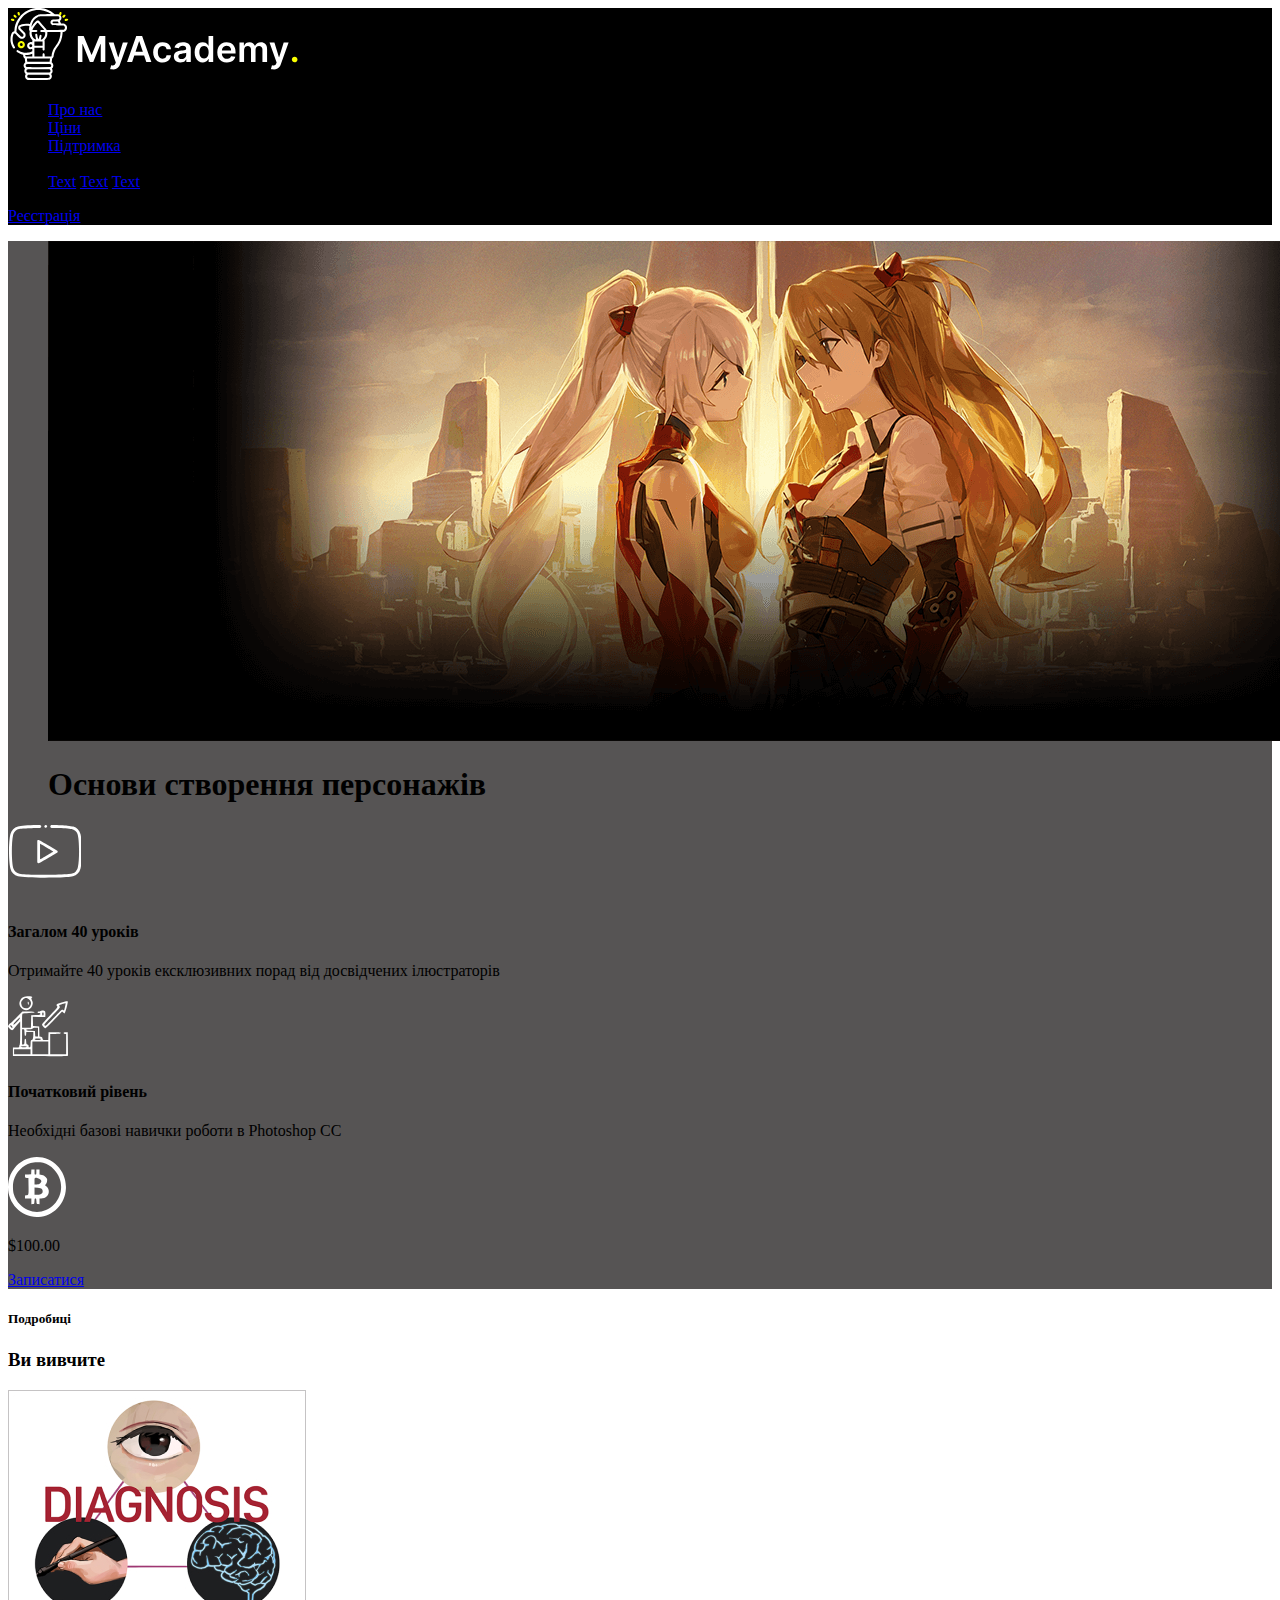
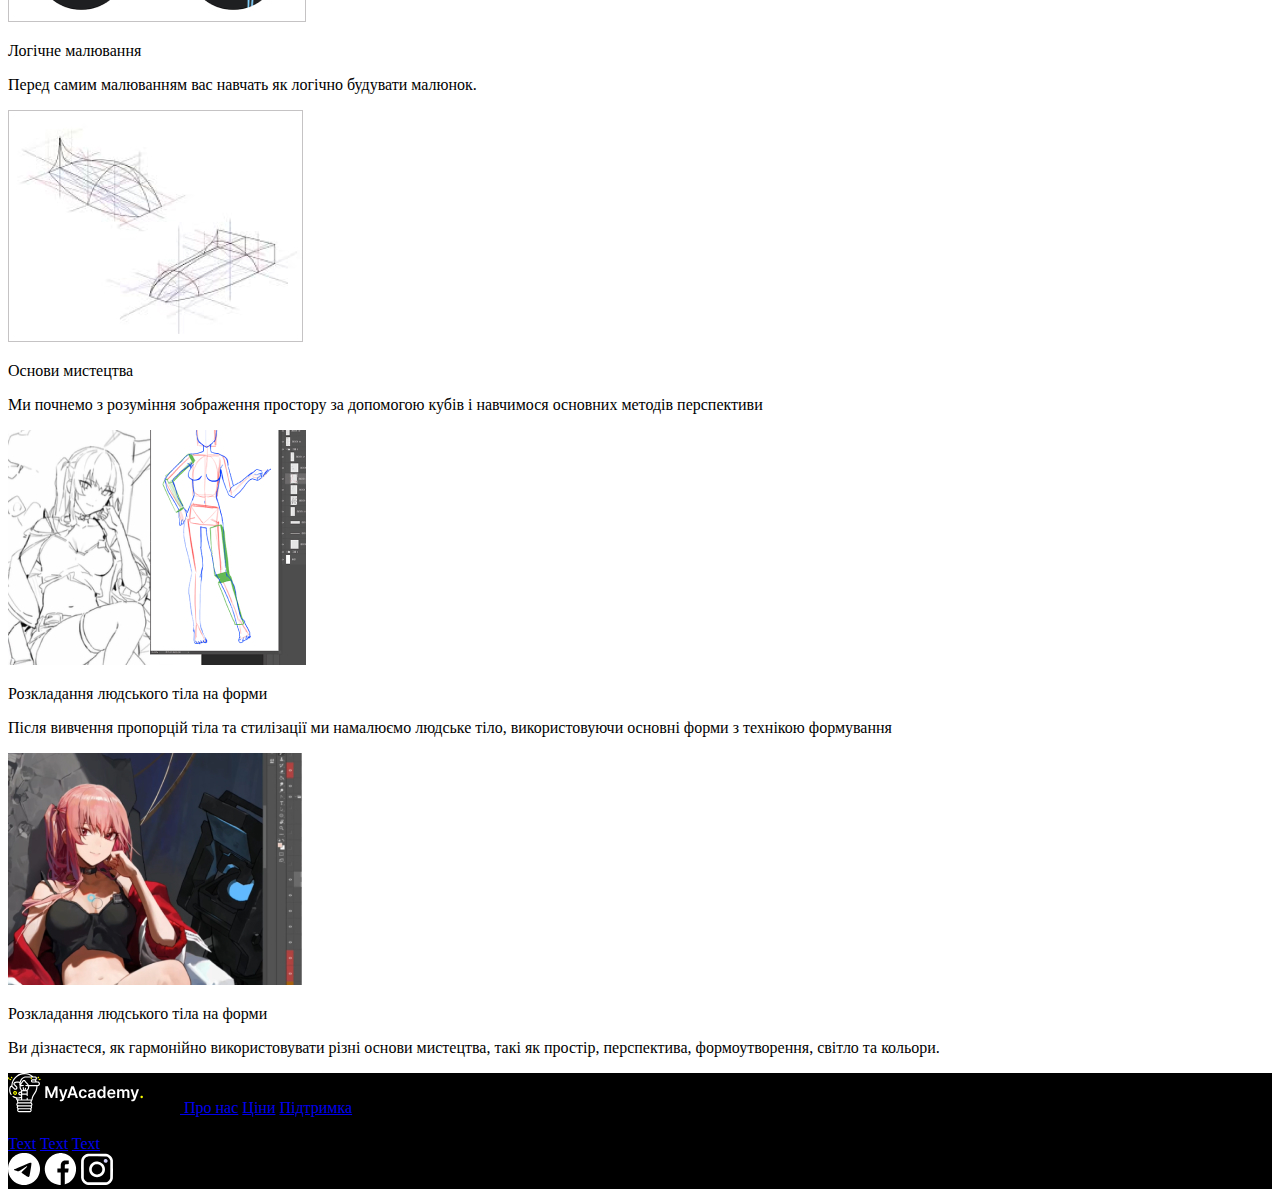
==== secondpage.html @ 53478e9f "first commit" ====
<!DOCTYPE html>
<html lang="en">
<head>
    <meta charset="UTF-8">
    <meta http-equiv="X-UA-Compatible" content="IE=edge">
    <meta name="viewport" content="width=device-width, initial-scale=1.0">
    <meta name="description" content="art site">
    <title>MyAcademy</title>
</head>
<body>
    <header id="header" class="row" style="background-color: #000000;">
        <a href="/" class="logo">
            <picture>
                <source srcset="/images/big-mobile-logo.png" media="(max-width:550px)">
                <img src="/images/Big_Logo.svg" alt="logo">
            </picture>   
        </a>
        <nav>
            <ul class="menu">
                <li>
                    <a class="nav-item" href="#">Про нас</a>
                </li>
                <li>
                    <a class="nav-item" href="#">Ціни</a>
                </li>
                <li>
                    <a class="nav-item" href="#">Підтримка</a>
                </li>
                <li>
                    <div class="Blog nav-item">
                        <span>Блог</span>
                        <div class="Blog-content">
                            <a href="#">Text</a>
                            <a href="#">Text</a>
                            <a href="#">Text</a>
                        </div>
                    </div>
                </li>
            </ul>
            <a class="nav-item" href="#">Реєстрація</a>
            <div class="hamburger">
                <span class="bar"></span>
                <span class="bar"></span>
                <span class="bar"></span>
            </div>
        </nav>
        
    </header>
    <section id="hero" style="background-color: rgb(86, 84, 84);">
        <figure>
            <picture>
                <source srcset="./images/background-hero-2page-mobile.png" media="(max-width:719px)">
                <img src="./images/back-hero-page2.svg" alt="hero-image" width="1440px" height="500px">
            </picture>
            <figcaption class="caption-over-hero-image">
                <h1>Основи створення персонажів</h1>
            </figcaption>  
        </figure>
        <div class="grid-hero">
            <div>
                <img src="./images/youtube_logo.svg" alt="youtube-icon">
                <h4>Загалом 40 уроків</h4>
                <p>Отримайте 40 уроків ексклюзивних порад від досвідчених ілюстраторів</p>
            </div>
            <div>
                <img src="./images/level.logo.svg" alt="level-icon">
                <h4>Початковий рівень</h4>
                <p>Необхідні базові навички роботи в Photoshop CC</p>
            </div>
            <div>
                <img src="./images/bitcoin_logo.svg" alt="bitcoin-icon">
                <p>$100.00</p>
                <a href="#">Записатися</a>
            </div>
        </div>
    </section>
    <section id="you-will-learn">
        <h5>Подробиці</h5>
        <h3>Ви вивчите</h3>
        <section class="content">
            <div class="row">
                <div>
                    <img src="./images/image1.jpg" alt="image-1">
                    <p class="boldtext-content">Логічне малювання</p>
                    <p class="text-content">Перед самим малюванням вас навчать як логічно будувати малюнок.</p>
                </div>
                <div>
                    <img src="./images/image2.jpg" alt="image-2">
                    <p class="boldtext-content">Основи мистецтва</p>
                    <p class="text-content">Ми почнемо з розуміння зображення простору за допомогою кубів і навчимося основних методів перспективи</p>
                </div>
            </div>
            <div class="row">
                <div>
                    <img src="./images/image3.jpg" alt="image-3">
                    <p class="boldtext-content">Розкладання людського тіла на форми</p>
                    <p class="text-content">Після вивчення пропорцій тіла та стилізації ми намалюємо людське тіло, використовуючи основні форми з технікою формування</p>
                </div>
                <div>
                    <img src="./images/image4.jpg" alt="image-4">
                    <p class="boldtext-content">Розкладання людського тіла на форми</p>
                    <p class="text-content">Ви дізнаєтеся, як гармонійно використовувати різні основи мистецтва, такі як простір, перспектива, формоутворення, світло та кольори.</p>
                </div>
            </div>
        </section>
    </section>
    <section id="footer" style="background-color: black;">
        <a href="/" class="logo">
            <picture>
                <source srcset="/images/small-logo-mobile.png" media="(max-width:550px)">
                <img src="/images/small_logo_desktop.svg" alt="small-logo">
            </picture>
        </a>
        <a href="#">Про нас</a>
        <a href="#">Ціни</a>
        <a href="#">Підтримка</a>
        <div class="Blog">
            <span>Блог</span>
            <div class="Blog-content">
                <a href="#">Text</a>
                <a href="#">Text</a>
                <a href="#">Text</a>
            </div>
        </div>
        <img src="./images/telegram_white.svg" alt="Telegram">
        <img src="./images/facebook_white.svg" alt="Facebook">
        <img src="./images/instagram_white.svg" alt="Instagram">
    </section>
</body>
</html>
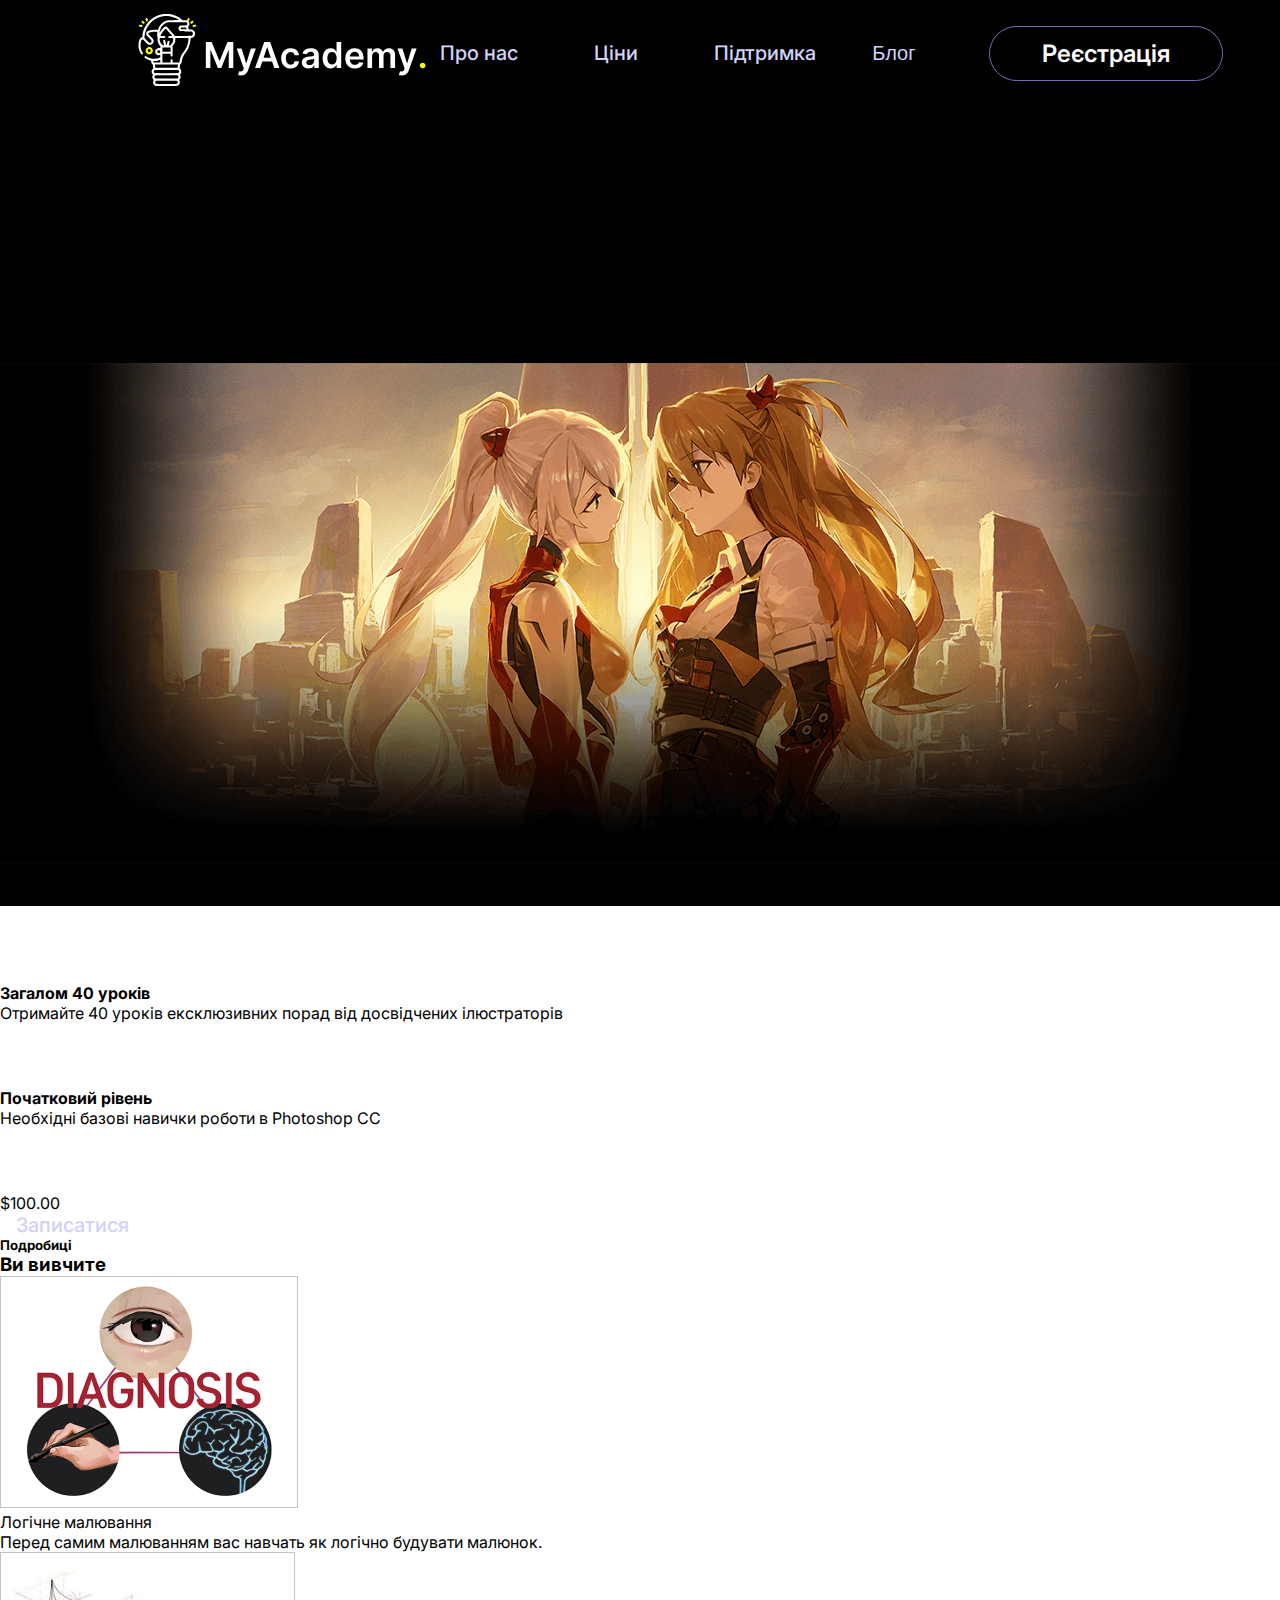
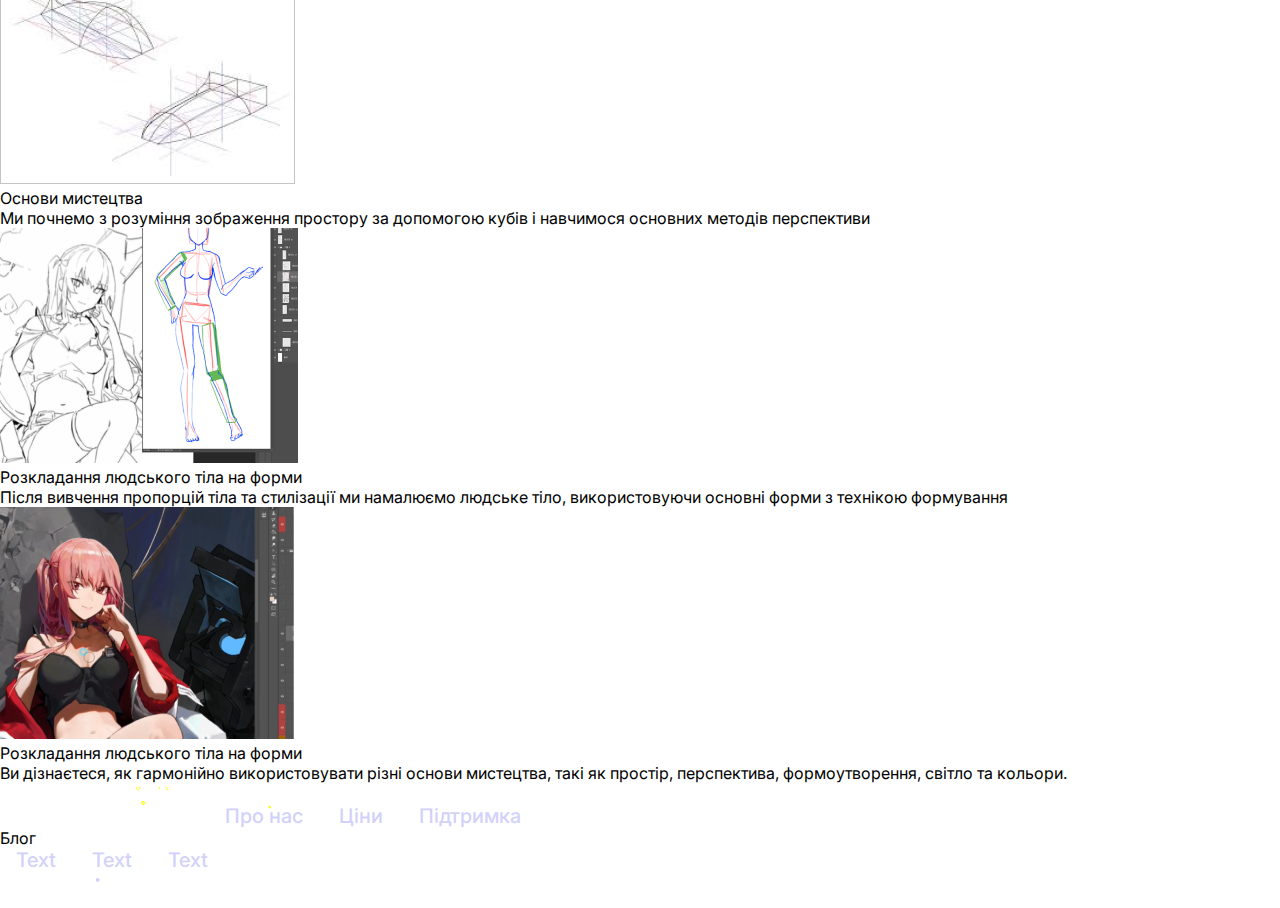
==== commit a74290c7: "second commit" ====
--- a/secondpage.html
+++ b/secondpage.html
@@ -6,9 +6,11 @@
     <meta name="viewport" content="width=device-width, initial-scale=1.0">
     <meta name="description" content="art site">
     <title>MyAcademy</title>
+    <link rel="preconnect" href="https://fonts.googleapis.com"><link rel="preconnect" href="https://fonts.gstatic.com" crossorigin><link href="https://fonts.googleapis.com/css2?family=Inter:wght@400;500;600;700&display=swap" rel="stylesheet">
+    <link rel="stylesheet" type="text/css" href="StyleSecondPage.css" />
 </head>
 <body>
-    <header id="header" class="row" style="background-color: #000000;">
+    <header class="header">
         <a href="/" class="logo">
             <picture>
                 <source srcset="/images/big-mobile-logo.png" media="(max-width:550px)">
@@ -16,37 +18,39 @@
             </picture>   
         </a>
         <nav>
-            <ul class="menu">
+            <ul class="nav_links">
                 <li>
-                    <a class="nav-item" href="#">Про нас</a>
+                    <a href="#">Про нас</a>
                 </li>
                 <li>
-                    <a class="nav-item" href="#">Ціни</a>
+                    <a href="#">Ціни</a>
                 </li>
                 <li>
-                    <a class="nav-item" href="#">Підтримка</a>
+                    <a href="#">Підтримка</a>
                 </li>
-                <li>
-                    <div class="Blog nav-item">
-                        <span>Блог</span>
-                        <div class="Blog-content">
-                            <a href="#">Text</a>
-                            <a href="#">Text</a>
-                            <a href="#">Text</a>
-                        </div>
+
+                <div class="dropdown">
+                    <button class="dropbtn">Блог</button>
+                    <div class="dropdown-content">
+                    <a href="#">Link 1</a>
+                    <a href="#">Link 2</a>
+                    <a href="#">Link 3</a>
                     </div>
-                </li>
+                </div>
+                
             </ul>
-            <a class="nav-item" href="#">Реєстрація</a>
-            <div class="hamburger">
-                <span class="bar"></span>
-                <span class="bar"></span>
-                <span class="bar"></span>
-            </div>
         </nav>
+        <a  class="header-button" href="#">
+            Реєстрація
+        </a>
+        <div class="mobile hamburger">
+            <span class="bar"></span>
+            <span class="bar"></span>
+            <span class="bar"></span>
+        </div>
         
     </header>
-    <section id="hero" style="background-color: rgb(86, 84, 84);">
+    <section id="hero">
         <figure>
             <picture>
                 <source srcset="./images/background-hero-2page-mobile.png" media="(max-width:719px)">
@@ -104,7 +108,7 @@
             </div>
         </section>
     </section>
-    <section id="footer" style="background-color: black;">
+    <section class="footer">
         <a href="/" class="logo">
             <picture>
                 <source srcset="/images/small-logo-mobile.png" media="(max-width:550px)">
--- a/StyleSecondPage.css
+++ b/StyleSecondPage.css
@@ -0,0 +1,117 @@
+*{
+  box-sizing: border-box;
+  margin: 0;
+  padding: 0;
+}
+body{
+  font-family: 'Inter';
+  font-style: normal;
+  
+  margin: 0 auto;
+}
+a, button, li{
+  text-decoration: none;
+  list-style: none;
+}
+.nav_links li, a, button{
+  font-weight: 500;
+  font-size: 20px;
+  line-height: 24px;
+  padding: 16px;
+  border: none;
+  color: #D2D1F9;
+}
+.header{
+  background: #000000;
+  display: flex;
+  justify-content: space-between;
+  align-items: center;
+  height: 106px;
+}
+.logo{
+  cursor: pointer;
+  position: relative;
+  left: 120px;
+}
+.nav_links li{
+  display: inline-block;
+  padding: 0px 20px;
+  position: relative;
+}
+.dropbtn {
+  background: #000000;
+  padding: 16px;
+  border: none;
+  cursor: pointer;
+}
+
+.dropdown {
+  position: relative;
+  display: inline-block;
+}
+
+.dropdown-content {
+  display: none;
+  position: absolute;
+  background-color: #464242;
+  min-width: 160px;
+  box-shadow: 0px 8px 16px 0px rgba(0,0,0,0.2);
+  z-index: 1;
+}
+
+.dropdown-content a {
+  color: rgb(255, 255, 255);
+  padding: 12px 16px;
+  text-decoration: none;
+  display: block;
+}
+
+.dropdown-content a:hover {
+  background-color: #f1f1f1;
+  color: #2c2f31;
+}
+
+.dropdown:hover .dropdown-content {
+  display: block;
+}
+
+.dropdown:hover .dropbtn, .nav_links li a:hover {
+  background-color: #2c2f31;
+}
+
+.header-button{
+  display: flex;
+  flex-direction: row;
+  justify-content: center;
+  align-items: center;
+  padding: 10px 30px;
+  gap: 10px;
+  width: 234px;
+  height: 55px;
+  border: 1px solid #7072B1;
+  border-radius: 30px;
+  font-weight: 600;
+  font-size: 24px;
+  line-height: 29px;
+  color:white;
+}
+.header-button:hover{
+  background:#EE2A8A;
+  border: none;
+}
+
+figure{
+  position: relative;
+  display: flex;
+  flex-direction: column;
+  align-items: center;
+  justify-content: flex-end;
+  overflow: hidden;
+  height: 50rem;
+  background-color: #000;
+}
+
+figcaption{
+  position: relative;
+  top:-3;
+}